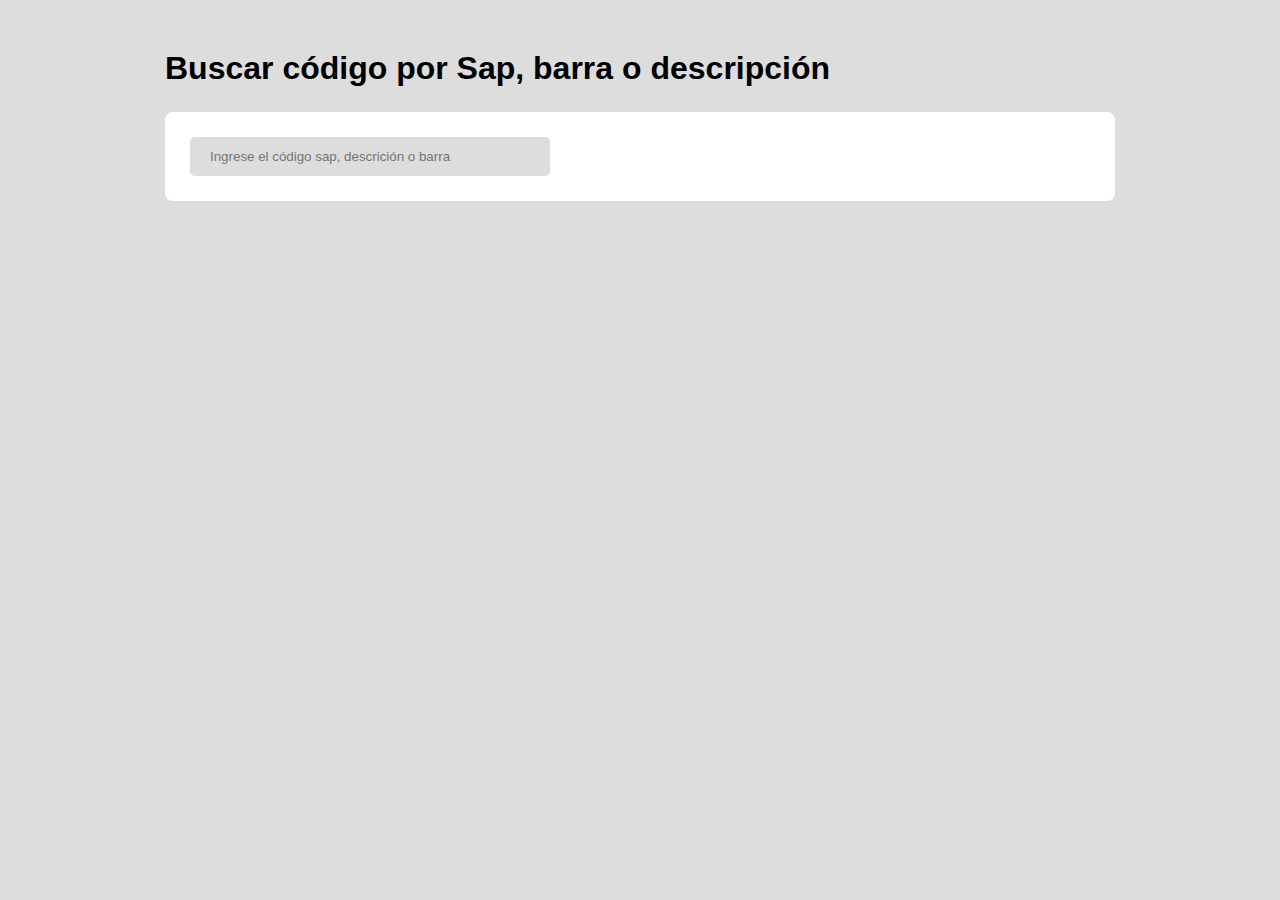
==== index.html @ 29483faa "inicial commit" ====
<!DOCTYPE html>
<html lang="en">
<head>
    <meta charset="UTF-8">
    <meta name="viewport" content="width=device-width, initial-scale=1.0">
    <title>busqueda códigos </title>
    <link rel="stylesheet" href="./style.css">
</head>
<body>
    <main>
        <h1>Buscar código por <b>Sap, barra o descripción</b></h1>
        <div class="input-container">
            <input type="search" id = "busqueda" class="search"  placeholder="Ingrese el código sap, descrición o barra"/>
        </div>
 



        <div class = "errorsContainer">
            <p></p>
        </div>

        <div id ="results-container" style="display:none;">
            <table id= "resul">
                <thead>
                    <th>Sku</th>
                    <th>Sap</th>
                    <th>Descripción</th>
                    <th>barra</th>
                </thead>
                <tbody>

                </tbody>
            </table>
        </div>
    </main>


<script src="./script.js" defer></script>
</body>
</html>
---- style.css ----
*, *::after, * ::before{
    margin:0;
    padding:0;
    box-sizing: border-box;
}

body{
    font-family: arial, helvetica, sans-serif;
    background-color: rgb(221,221,221);
}
main {
    width: 950px;
    margin: 50px auto;
}

table{
    width: 100%;
    border-collapse: collapse;

}
table tr{
    padding: 8px 5px;
    text-align: center;
}
.input-container{
    margin: 25px 0;
    background-color: #ffff;
    padding: 25px;
    border-radius: 8px;
}
.input-container input[type= "search"]{
    padding: 12px 20px;
    border-radius: 5px;
    border: none;
    background-color:rgb(221,221,221);
    width: 40%;
}
.bold{
    font-weight: bold;
    color: red;
}
#results-container{
    background-color: #fff;
    padding:25px;
    border-radius: 8px;

}
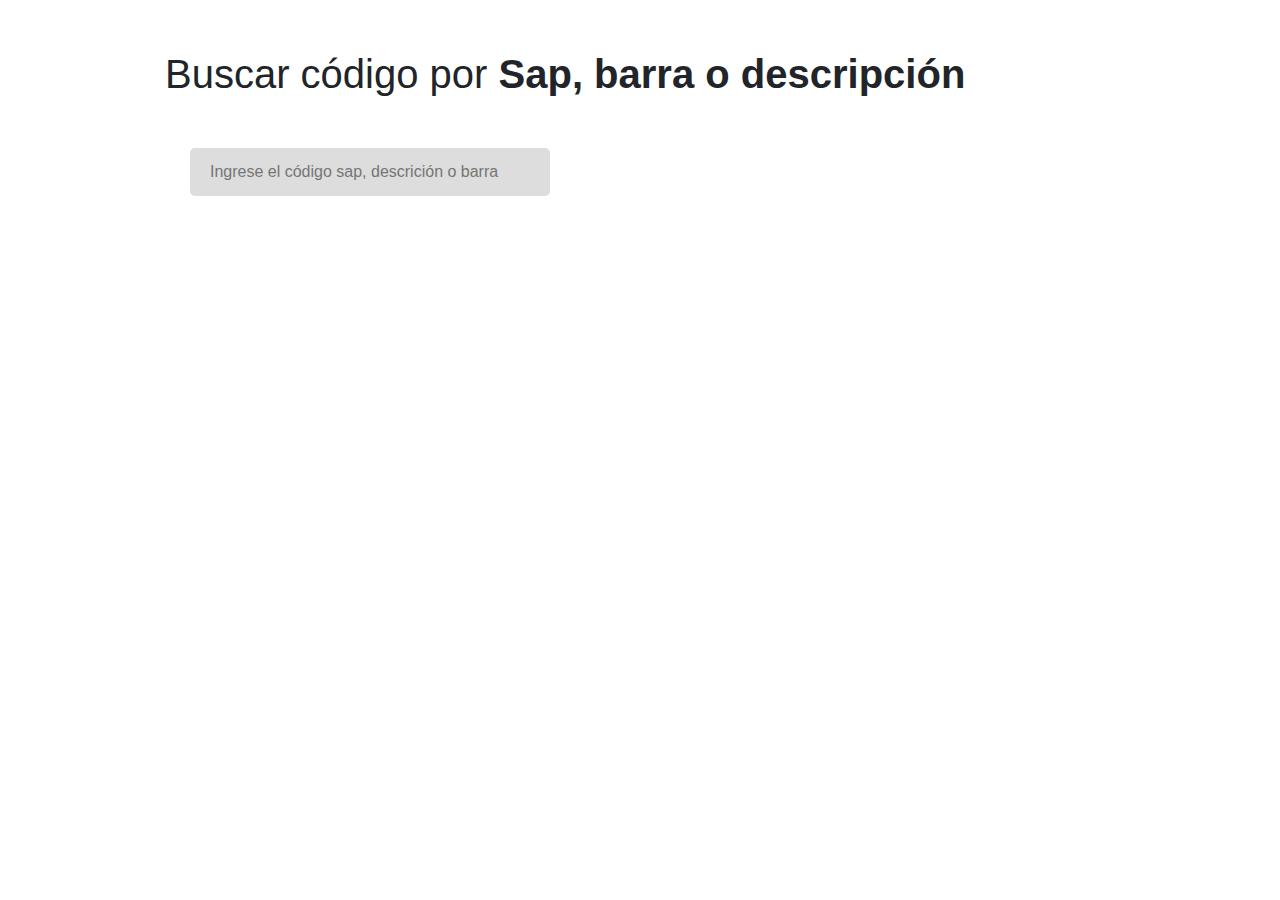
==== commit 39edadd3: "Integrams bootstrap para hacer la tabla response" ====
--- a/index.html
+++ b/index.html
@@ -5,6 +5,9 @@
     <meta name="viewport" content="width=device-width, initial-scale=1.0">
     <title>busqueda códigos </title>
     <link rel="stylesheet" href="./style.css">
+    <link rel="stylesheet" href="css/bootstrap.min.css">
+    <script src="js/bootstrap.min.js"></script>
+    
 </head>
 <body>
     <main>
@@ -16,12 +19,12 @@
 
 
 
-        <div class = "errorsContainer">
+        <div class = "errorsContainer" style="display:none;">
             <p></p>
         </div>
 
         <div id ="results-container" style="display:none;">
-            <table id= "resul">
+            <table id= "resul" class = "table table-striped table-hover">
                 <thead>
                     <th>Sku</th>
                     <th>Sap</th>
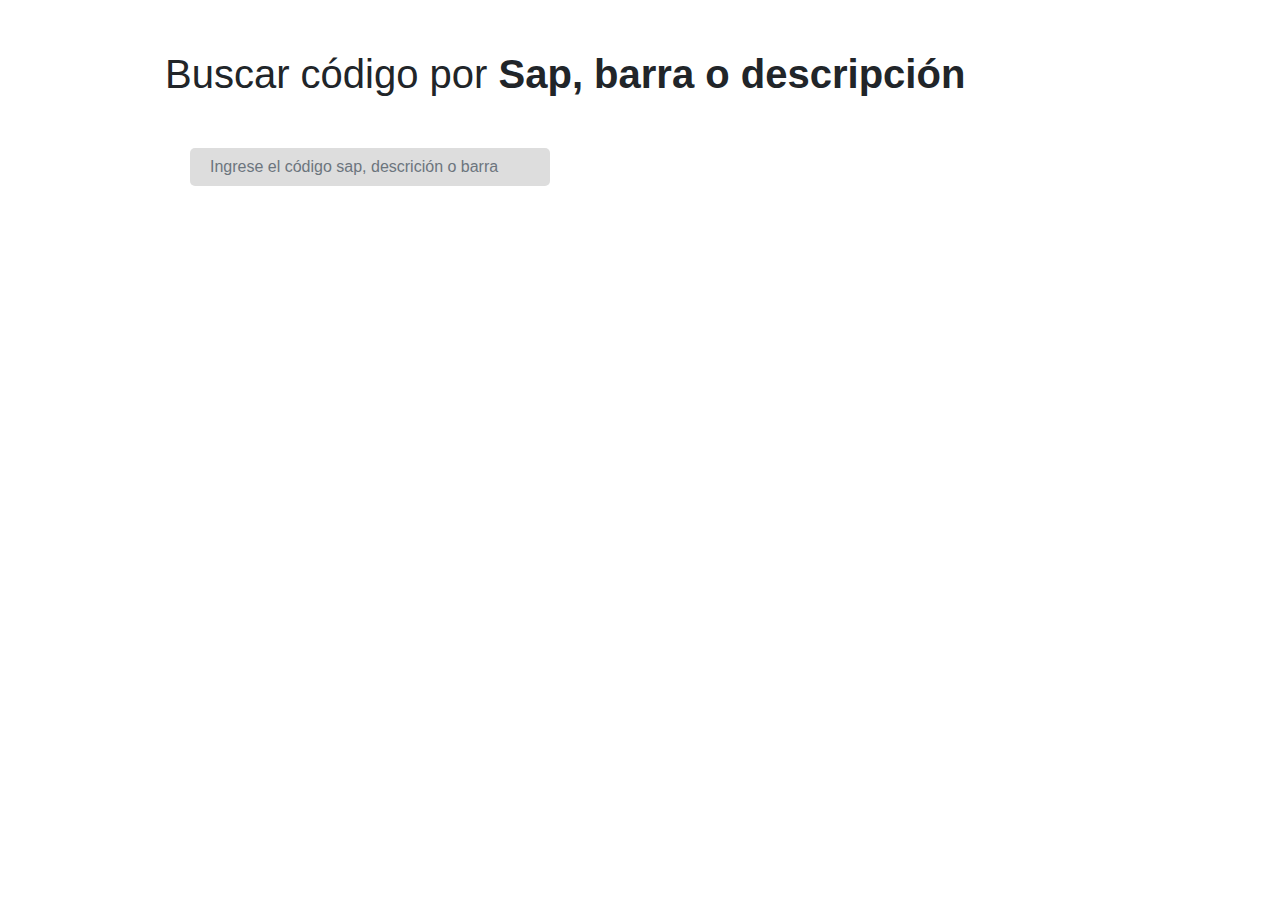
==== commit 8a6a1461: "modificamos el input para hacerlo response" ====
--- a/index.html
+++ b/index.html
@@ -13,7 +13,7 @@
     <main>
         <h1>Buscar código por <b>Sap, barra o descripción</b></h1>
         <div class="input-container">
-            <input type="search" id = "busqueda" class="search"  placeholder="Ingrese el código sap, descrición o barra"/>
+            <input type="search" class = "form-control" id = "busqueda" class="search"  placeholder="Ingrese el código sap, descrición o barra"/>
         </div>
  
 
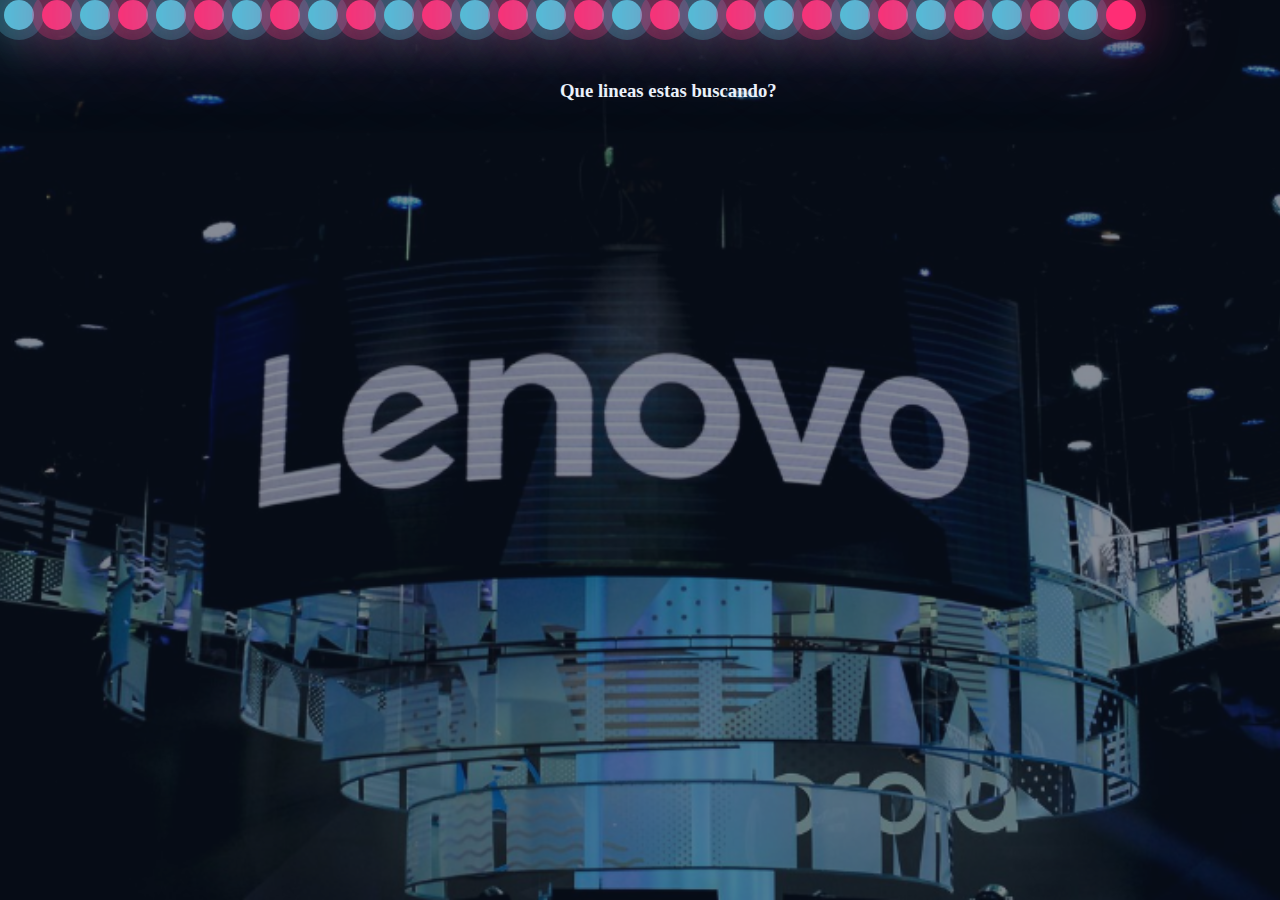
==== commit ed9d1dfe: "agregamos imagen y una animación de bolas" ====
--- a/index.html
+++ b/index.html
@@ -2,43 +2,51 @@
 <html lang="en">
 <head>
     <meta charset="UTF-8">
+    <meta http-equiv="X-UA-Compatible" content="IE=edge">
     <meta name="viewport" content="width=device-width, initial-scale=1.0">
-    <title>busqueda códigos </title>
-    <link rel="stylesheet" href="./style.css">
-    <link rel="stylesheet" href="css/bootstrap.min.css">
-    <script src="js/bootstrap.min.js"></script>
+    <link rel="stylesheet" href="css/styleIndex.css">
+    <title>Busqueda OPLS</title>
+</head>
+<body> 
+    <div class="fondo"></div>
+    <div class="text">
+        <h3>Que lineas estas buscando?</h3>
+    </div>
     
-</head>
-<body>
-    <main>
-        <h1>Buscar código por <b>Sap, barra o descripción</b></h1>
-        <div class="input-container">
-            <input type="search" class = "form-control" id = "busqueda" class="search"  placeholder="Ingrese el código sap, descrición o barra"/>
-        </div>
- 
-
-
-
-        <div class = "errorsContainer" style="display:none;">
-            <p></p>
-        </div>
-
-        <div id ="results-container" style="display:none;">
-            <table id= "resul" class = "table table-striped table-hover">
-                <thead>
-                    <th>Sku</th>
-                    <th>Sap</th>
-                    <th>Descripción</th>
-                    <th>barra</th>
-                </thead>
-                <tbody>
-
-                </tbody>
-            </table>
-        </div>
-    </main>
-
-
-<script src="./script.js" defer></script>
+    <!--Este div y span son para que podamos crear la animación de la bolitas en la pantalla-->
+<div class="container">
+     <div class="bubbless">
+         <span style="--i:11"></span> 
+         <span style="--i:12"></span> 
+         <span style="--i:24"></span> 
+         <span style="--i:10"></span> 
+         <span style="--i:14"></span> 
+         <span style="--i:23"></span> 
+         <span style="--i:18"></span> 
+         <span style="--i:16"></span> 
+         <span style="--i:19"></span> 
+         <span style="--i:20"></span> 
+         <span style="--i:22"></span> 
+         <span style="--i:25"></span> 
+         <span style="--i:18"></span> 
+         <span style="--i:21"></span> 
+         <span style="--i:15"></span> 
+         <span style="--i:13"></span> 
+         <span style="--i:26"></span> 
+         <span style="--i:17"></span> 
+         <span style="--i:13"></span> 
+         <span style="--i:28"></span> 
+         <span style="--i:22"></span> 
+         <span style="--i:12"></span> 
+         <span style="--i:16"></span> 
+         <span style="--i:12"></span> 
+         <span style="--i:30"></span> 
+         <span style="--i:22"></span> 
+         <span style="--i:1"></span> 
+         <span style="--i:30"></span> 
+         <span style="--i:43"></span> 
+         <span style="--i:23"></span> 
+     </div>
+</div>
 </body>
 </html>--- a/css/styleIndex.css
+++ b/css/styleIndex.css
@@ -0,0 +1,72 @@
+
+
+*{
+    margin: 0;
+    padding: 0;
+    box-sizing: border-box;
+}
+body{
+    min-width: 100vh;
+    background: #0c192c;
+    
+}
+.fondo{
+    position: absolute;
+    height: 100%;
+    width: 100%;
+    background-image: url(../img/Captura.PNG);
+    background-position: center;
+    background-repeat: no-repeat;
+    background-size:cover;
+    opacity: 0.5; 
+}
+.text{
+    position: absolute;
+    color: aliceblue;
+    text-align: center;
+    padding-left: 35rem;
+    margin-top: 5rem;
+}
+
+.container{
+    position: relative;
+    width: 100%;
+    height:100vh;
+    overflow: hidden;
+}
+
+.bubbless{
+     position: relative;
+     display: flex;
+}
+
+.bubbless span{
+     position: relative;
+     width: 30px;
+     height: 30px;
+     background: #4fc3dc;
+     margin: 0 4px;
+     border-radius:50%;
+     box-shadow: 0 0 0 10px #4fc3dc44,
+     0 0 50px #4fc3dc,
+     0 0 100px #4fc3dc;
+     animation: animate 15s linear infinite;
+     animation-duration: calc(125s / var(--i));
+}
+
+.bubbless span:nth-child(even){
+    background: #ff2d75;
+    box-shadow:0 0 0 10px #ff2d7544,
+    0 0 50px #ff2d75,
+    0 0 100px #ff2d75;
+}
+
+@keyframes animate{
+    0%{
+        transform: translateY(100vh) scale(0); 
+    }
+    100%{
+        transform: translateY(-10vh) scale(1);
+    }
+
+}
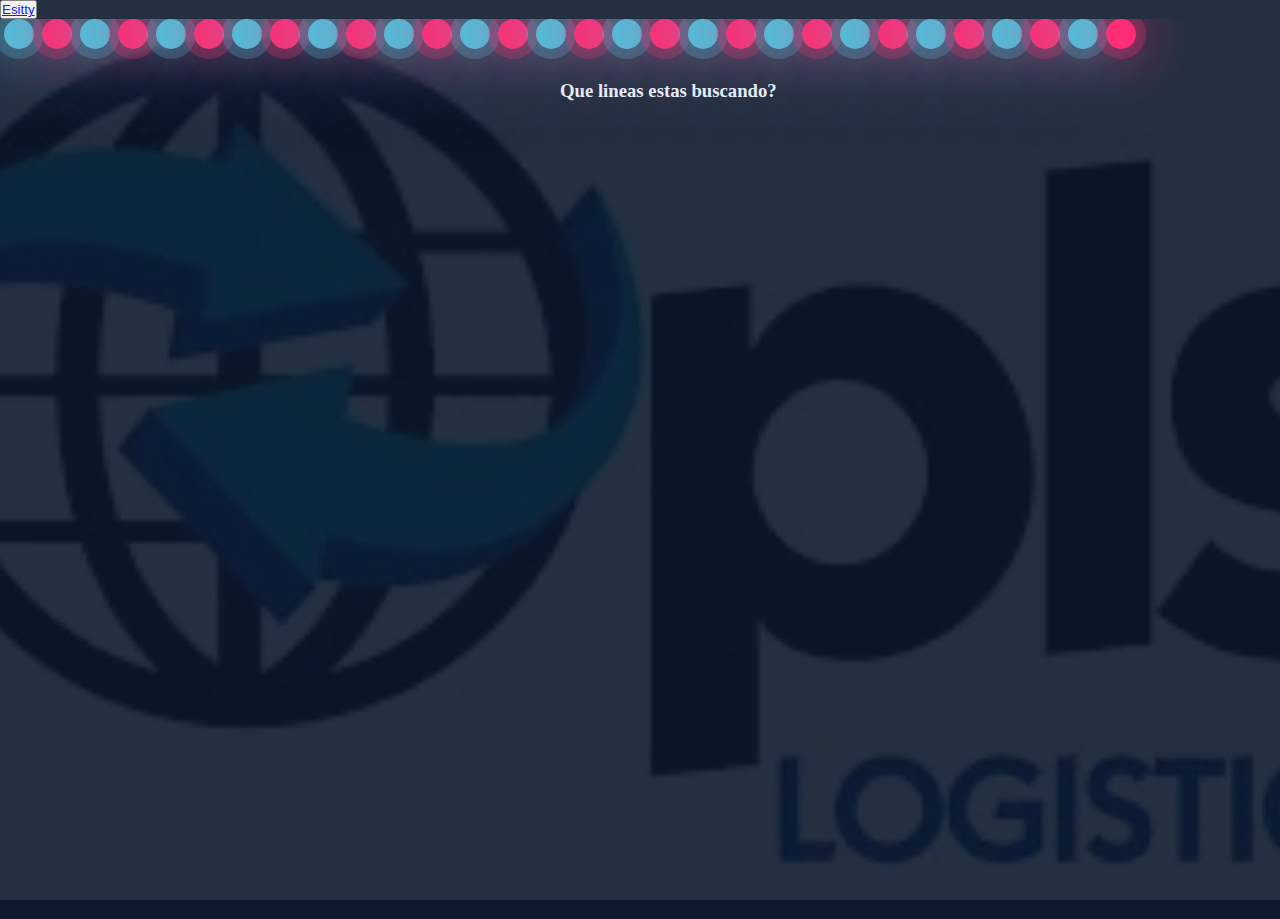
==== commit fcd7ccc8: "inserto cambios para el efecto de las burbujas" ====
--- a/index.html
+++ b/index.html
@@ -12,6 +12,11 @@
     <div class="text">
         <h3>Que lineas estas buscando?</h3>
     </div>
+
+    <button class="button">
+        <a href="/dataSaba.html ">Esitty</a>
+    </button>
+    
     
     <!--Este div y span son para que podamos crear la animación de la bolitas en la pantalla-->
 <div class="container">
--- a/css/styleIndex.css
+++ b/css/styleIndex.css
@@ -1,5 +1,3 @@
-
-
 *{
     margin: 0;
     padding: 0;
@@ -14,11 +12,11 @@
     position: absolute;
     height: 100%;
     width: 100%;
-    background-image: url(../img/Captura.PNG);
+    background-image: url(../img/descarga.jpg);
     background-position: center;
     background-repeat: no-repeat;
     background-size:cover;
-    opacity: 0.5; 
+    opacity: 0.1; 
 }
 .text{
     position: absolute;
@@ -70,3 +68,9 @@
     }
 
 }
+
+
+
+
+
+
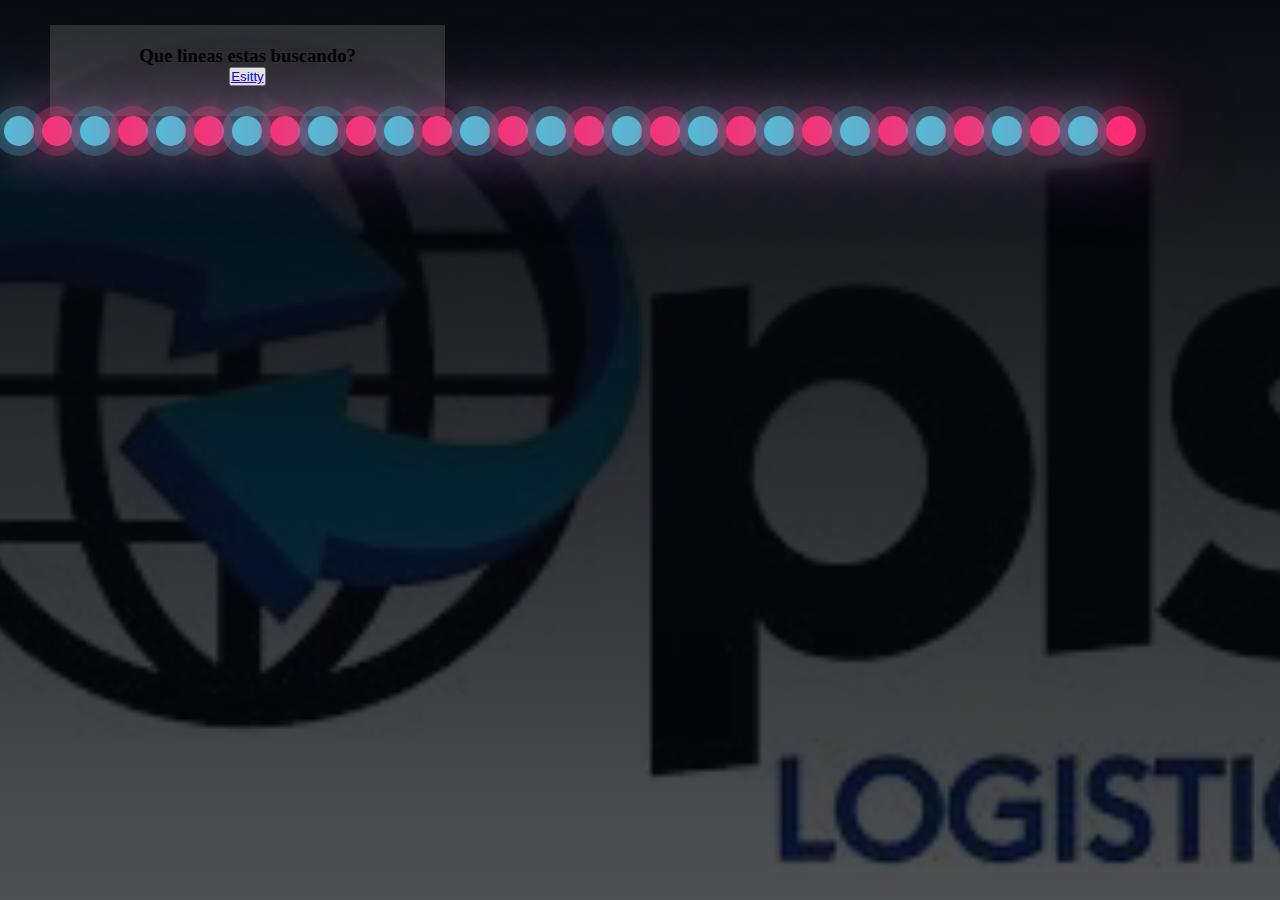
==== commit ae255c71: "Ingreso cambios en index y elimino archivo xls" ====
--- a/index.html
+++ b/index.html
@@ -5,22 +5,27 @@
     <meta http-equiv="X-UA-Compatible" content="IE=edge">
     <meta name="viewport" content="width=device-width, initial-scale=1.0">
     <link rel="stylesheet" href="css/styleIndex.css">
-    <title>Busqueda OPLS</title>
+    <link rel="stylesheet" href="css/styleButton.css">
+    <title>Busqueda OPLs</title>
 </head>
 <body> 
-    <div class="fondo"></div>
-    <div class="text">
-        <h3>Que lineas estas buscando?</h3>
-    </div>
-
-    <button class="button">
-        <a href="/dataSaba.html ">Esitty</a>
-    </button>
+    
     
     
     <!--Este div y span son para que podamos crear la animación de la bolitas en la pantalla-->
-<div class="container">
-     <div class="bubbless">
+    <div class="container">
+        
+            <div class="text">
+             <h3>Que lineas estas buscando?</h3>
+
+             <button class="buttonTitulo" >
+                <a href="dataSaba.html"  >Esitty</a>
+             </button>
+            </div>
+    
+
+
+        <div class="bubbless">
          <span style="--i:11"></span> 
          <span style="--i:12"></span> 
          <span style="--i:24"></span> 
@@ -51,7 +56,7 @@
          <span style="--i:30"></span> 
          <span style="--i:43"></span> 
          <span style="--i:23"></span> 
-     </div>
-</div>
+        </div>
+    </div>
 </body>
 </html>--- a/css/styleIndex.css
+++ b/css/styleIndex.css
@@ -3,27 +3,17 @@
     padding: 0;
     box-sizing: border-box;
 }
-body{
-    min-width: 100vh;
-    background: #0c192c;
-    
-}
-.fondo{
-    position: absolute;
-    height: 100%;
-    width: 100%;
-    background-image: url(../img/descarga.jpg);
-    background-position: center;
-    background-repeat: no-repeat;
-    background-size:cover;
-    opacity: 0.1; 
-}
+
+
 .text{
-    position: absolute;
-    color: aliceblue;
-    text-align: center;
-    padding-left: 35rem;
-    margin-top: 5rem;
+    margin-top: 25px;
+    margin-left: 50px;
+    width: 395px;
+    text-align:center;
+    padding: 20px 20px 30px 20px;
+    background: rgba(129, 129, 129, 0.3);
+    z-index: 0;
+
 }
 
 .container{
@@ -31,6 +21,11 @@
     width: 100%;
     height:100vh;
     overflow: hidden;
+
+    background: linear-gradient(rgba(5,7,12, 0.99),
+    rgba(5, 7, 12, 0.70)), url(../img/descarga.jpg)
+   no-repeat center center fixed;
+   background-size:cover;
 }
 
 .bubbless{
--- a/css/styleButton.css
+++ b/css/styleButton.css
@@ -0,0 +1,7 @@
+*{
+    margin: 0;
+    padding: 0;
+    box-sizing: border-box;
+}
+
+
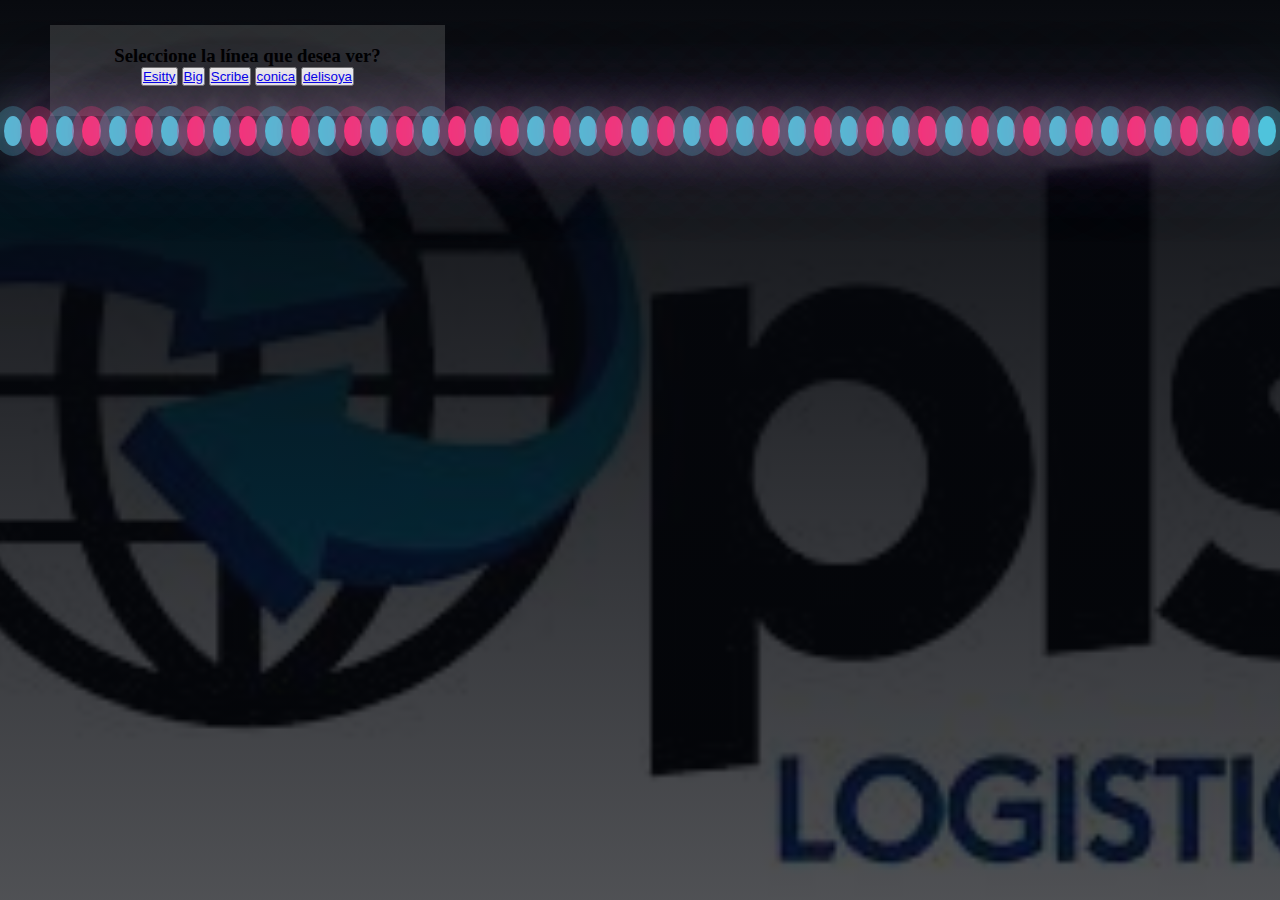
==== commit e28c5563: "modifico el archivo index.html" ====
--- a/index.html
+++ b/index.html
@@ -16,11 +16,28 @@
     <div class="container">
         
             <div class="text">
-             <h3>Que lineas estas buscando?</h3>
+             <h3>Seleccione la línea que desea ver?</h3>
 
              <button class="buttonTitulo" >
                 <a href="dataSaba.html"  >Esitty</a>
              </button>
+             
+             <button class="buttonTitulo" >
+                <a href="#"  >Big</a>
+             </button>
+             
+             <button class="buttonTitulo" >
+                <a href="#"  >Scribe</a>
+             </button>
+             
+             <button class="buttonTitulo" >
+                <a href="#"  >conica</a>
+             </button>
+             
+             <button class="buttonTitulo" >
+                <a href="#"  >delisoya</a>
+             </button>
+
             </div>
     
 
@@ -55,7 +72,26 @@
          <span style="--i:1"></span> 
          <span style="--i:30"></span> 
          <span style="--i:43"></span> 
+         <span style="--i:26"></span> 
+         <span style="--i:12"></span> 
          <span style="--i:23"></span> 
+         <span style="--i:21"></span> 
+         <span style="--i:14"></span> 
+         <span style="--i:15"></span> 
+         <span style="--i:12"></span> 
+         <span style="--i:19"></span> 
+         <span style="--i:23"></span> 
+         <span style="--i:11"></span> 
+         <span style="--i:26"></span> 
+         <span style="--i:21"></span> 
+         <span style="--i:20"></span> 
+         <span style="--i:29"></span> 
+         <span style="--i:12"></span> 
+         <span style="--i:23"></span> 
+         <span style="--i:21"></span> 
+         <span style="--i:14"></span> 
+         <span style="--i:17"></span> 
+         <span style="--i:13"></span> 
         </div>
     </div>
 </body>
